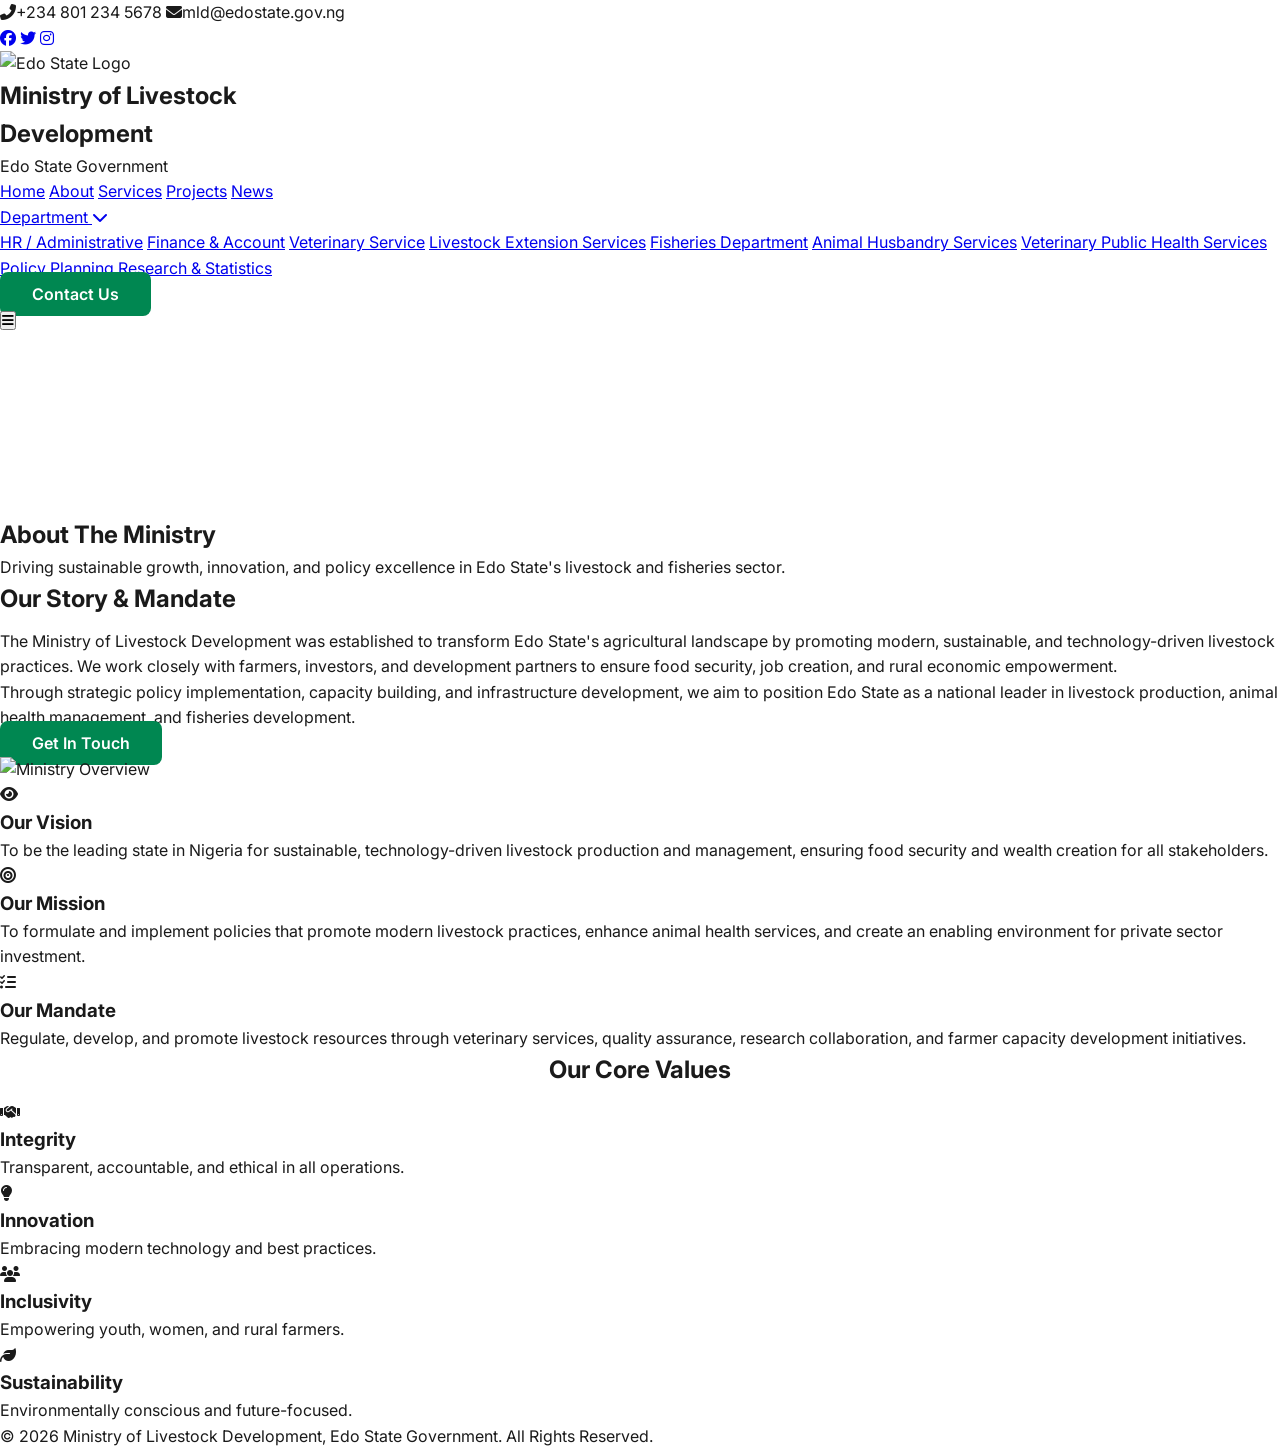
==== about.html @ 2c1e06bd "Add files via upload" ====
<!DOCTYPE html>
<html lang="en">
<head>
        <meta charset="UTF-8">
        <meta name="viewport" content="width=device-width, initial-scale=1.0">
        <title>Ministry of Livestock Development - Edo State</title>
        <link href="https://fonts.googleapis.com/css2?family=Inter:wght@300;400;500;600;700;800&family=Merriweather:wght@400;700;900&display=swap" rel="stylesheet">
        <script src="https://cdn.tailwindcss.com"></script>
        <link rel="stylesheet" href="https://cdnjs.cloudflare.com/ajax/libs/font-awesome/6.5.1/css/all.min.css">
        <link rel="stylesheet" href="stylesheet.css">
</head>
<body>

<!-- Header -->
<header class="fixed w-full top-0 z-50 bg-white shadow-md">
    <div class="bg-[var(--edo-green)] text-white text-sm py-2">
        <div class="max-w-7xl mx-auto px-4 sm:px-6 lg:px-8">
            <div class="flex flex-wrap justify-between items-center">
                <div class="flex items-center gap-4">
                    <span><i class="fas fa-phone-alt mr-2"></i>+234 801 234 5678</span>
                    <span class="hidden md:inline"><i class="fas fa-envelope mr-2"></i>mld@edostate.gov.ng</span>
                </div>
                <div class="flex items-center gap-4">
                    <a href="https://www.facebook.com/yourpage" class="hover:text-[var(--edo-gold)] transition"><i class="fab fa-facebook"></i></a>
                    <a href="https://twitter.com/yourhandle" class="hover:text-[var(--edo-gold)] transition"><i class="fab fa-twitter"></i></a>
                    <a href="https://www.instagram.com/yourhandle" class="hover:text-[var(--edo-gold)] transition"><i class="fab fa-instagram"></i></a>
                </div>
            </div>
        </div>
    </div>
    
    <nav class="bg-white">
        <div class="max-w-7xl mx-auto px-4 sm:px-6 lg:px-8">
            <div class="flex justify-between items-center py-4">
                <div class="flex items-center gap-3">
                    <img src="./image/edo-images.jpg" alt="Edo State Logo" class="h-12 w-12 rounded-full object-cover">
                    <div>
                        <h1 class="text-lg md:text-xl font-bold text-[var(--edo-green)] leading-tight">Ministry of Livestock<br>Development</h1>
                        <p class="text-xs text-[var(--text-light)]">Edo State Government</p>
                    </div>
                </div>
                
                <!-- Desktop Nav (lg+) -->
                <div class="hidden lg:flex items-center gap-8">
                    <a href="index.html" class="text-[var(--text-dark)] hover:text-[var(--edo-green)] font-medium transition">Home</a>
                    <a href="about.html" class="text-[var(--text-dark)] hover:text-[var(--edo-green)] font-medium transition">About</a>
                    <a href="service.html" class="text-[var(--text-dark)] hover:text-[var(--edo-green)] font-medium transition">Services</a>
                    <a href="project.html" class="text-[var(--text-dark)] hover:text-[var(--edo-green)] font-medium transition">Projects</a>
                    <a href="news.html" class="text-[var(--text-dark)] hover:text-[var(--edo-green)] font-medium transition">News</a>
                    
                    <!-- Desktop Dropdown (Hover) -->
                    <div class="relative group">
                        <a href="#" class="text-[var(--text-dark)] hover:text-[var(--edo-green)] font-medium transition cursor-pointer flex items-center gap-1">
                            Department <i class="fas fa-chevron-down text-xs transition-transform group-hover:rotate-180"></i>
                        </a>
                        <div class="absolute top-full left-0 mt-2 w-72 bg-white rounded-lg shadow-xl py-2 opacity-0 invisible group-hover:opacity-100 group-hover:visible transition-all duration-200 z-50 border border-gray-100">
                            <a href="admin.html" class="block px-4 py-2 text-sm text-[var(--text-dark)] hover:bg-gray-50 hover:text-[var(--edo-green)] transition">HR / Administrative</a>
                            <a href="finance-account.html" class="block px-4 py-2 text-sm text-[var(--text-dark)] hover:bg-gray-50 hover:text-[var(--edo-green)] transition">Finance & Account</a>
                            <a href="veterinary-service.html" class="block px-4 py-2 text-sm text-[var(--text-dark)] hover:bg-gray-50 hover:text-[var(--edo-green)] transition">Veterinary Service</a>
                            <a href="livestock-extension-services.html" class="block px-4 py-2 text-sm text-[var(--text-dark)] hover:bg-gray-50 hover:text-[var(--edo-green)] transition">Livestock Extension Services</a>
                            <a href="fisheries.html" class="block px-4 py-2 text-sm text-[var(--text-dark)] hover:bg-gray-50 hover:text-[var(--edo-green)] transition">Fisheries Department</a>
                            <a href="animal-husbandry-services.html" class="block px-4 py-2 text-sm text-[var(--text-dark)] hover:bg-gray-50 hover:text-[var(--edo-green)] transition">Animal Husbandry Services</a>
                            <a href="veterinary-public-health-services.html" class="block px-4 py-2 text-sm text-[var(--text-dark)] hover:bg-gray-50 hover:text-[var(--edo-green)] transition">Veterinary Public Health Services</a>
                            <a href="policy-planning-research-statistics.html" class="block px-4 py-2 text-sm text-[var(--text-dark)] hover:bg-gray-50 hover:text-[var(--edo-green)] transition">Policy Planning Research & Statistics</a>
                        </div>
                    </div>
                    
                    <a href="contact.html" class="btn-primary">Contact Us</a>
                </div>
                
                <!-- Mobile Menu Button -->
                <button id="mobile-menu-btn" class="lg:hidden text-[var(--edo-green)] text-2xl">
                    <i class="fas fa-bars"></i>
                </button>
            </div>
        </div>
    </nav>
    
    <!-- Mobile Menu (Slide-in) -->
    <div id="mobile-menu" class="mobile-menu fixed top-0 right-0 h-full w-80 bg-white shadow-2xl z-50 lg:hidden transform translate-x-full transition-transform duration-300 overflow-y-auto pb-16">        <div class="p-6">
            <div class="flex justify-between items-center mb-8">
                <h3 class="text-xl font-bold text-[var(--edo-green)]">Menu</h3>
                <button id="close-menu" class="text-2xl text-[var(--text-dark)]">
                    <i class="fas fa-times"></i>
                </button>
            </div>
            <div class="flex flex-col gap-4">
                <a href="index.html" class="text-[var(--text-dark)] hover:text-[var(--edo-green)] font-medium transition text-lg mobile-link">Home</a>
                <a href="about.html" class="text-[var(--text-dark)] hover:text-[var(--edo-green)] font-medium transition text-lg mobile-link">About</a>
                <a href="service.html" class="text-[var(--text-dark)] hover:text-[var(--edo-green)] font-medium transition text-lg mobile-link">Services</a>
                <a href="project.html" class="text-[var(--text-dark)] hover:text-[var(--edo-green)] font-medium transition text-lg mobile-link">Projects</a>
                <a href="news.html" class="text-[var(--text-dark)] hover:text-[var(--edo-green)] font-medium transition text-lg mobile-link">News</a>
                
                <!-- Mobile Department Dropdown (Tap to Expand) -->
                <div>
                    <button id="mobile-dept-toggle" class="w-full flex justify-between items-center text-[var(--text-dark)] hover:text-[var(--edo-green)] font-medium transition text-lg py-1">
                        Department
                        <i class="fas fa-chevron-down text-sm transition-transform duration-300" id="mobile-dept-icon"></i>
                    </button>
                    <div id="mobile-dept-menu" class="hidden pl-4 mt-2 space-y-3 border-l-2 border-gray-200">
                        <a href="admin.html" class="block text-[var(--text-dark)] hover:text-[var(--edo-green)] font-medium transition text-base mobile-link">HR / Administrative</a>
                        <a href="finance-account.html" class="block text-[var(--text-dark)] hover:text-[var(--edo-green)] font-medium transition text-base mobile-link">Finance & Account</a>
                        <a href="veterinary-service.html" class="block text-[var(--text-dark)] hover:text-[var(--edo-green)] font-medium transition text-base mobile-link">Veterinary Service</a>
                        <a href="livestock-extension-services.html" class="block text-[var(--text-dark)] hover:text-[var(--edo-green)] font-medium transition text-base mobile-link">Livestock Extension Services</a>
                        <a href="fisheries.html" class="block text-[var(--text-dark)] hover:text-[var(--edo-green)] font-medium transition text-base mobile-link">Fisheries Department</a>
                        <a href="animal-husbandry-services.html" class="block text-[var(--text-dark)] hover:text-[var(--edo-green)] font-medium transition text-base mobile-link">Animal Husbandry Services</a>
                        <a href="veterinary-public-health-services.html" class="block text-[var(--text-dark)] hover:text-[var(--edo-green)] font-medium transition text-base mobile-link">Veterinary Public Health Services</a>
                        <a href="policy-planning-research-statistics.html" class="block text-[var(--text-dark)] hover:text-[var(--edo-green)] font-medium transition text-base mobile-link">Policy Planning Research & Statistics</a>
                    </div>
                </div>
                
                <a href="contact.html" class="btn-primary text-center mobile-link mt-2">Contact Us</a>
            </div>
        </div>
    </div>
</header>

<!-- Page Header -->
<section class="pt-[140px] md:pt-[160px] bg-[var(--bg-light)] py-16">
    <div class="max-w-7xl mx-auto px-4 sm:px-6 lg:px-8 text-center">
        <h1 class="text-4xl md:text-5xl font-bold text-[var(--text-dark)] mb-4 fade-in">About The Ministry</h1>
        <p class="text-lg text-[var(--text-light)] max-w-3xl mx-auto fade-in">Driving sustainable growth, innovation, and policy excellence in Edo State's livestock and fisheries sector.</p>
    </div>
</section>

<!-- Overview Section -->
<section class="py-20 bg-white">
    <div class="max-w-7xl mx-auto px-4 sm:px-6 lg:px-8">
        <div class="grid lg:grid-cols-2 gap-12 items-center">
            <div class="fade-in">
                <h2 class="section-title text-3xl md:text-4xl font-bold text-[var(--text-dark)] mb-6">Our Story & Mandate</h2>
                <p class="text-[var(--text-light)] leading-relaxed mb-6">The Ministry of Livestock Development was established to transform Edo State's agricultural landscape by promoting modern, sustainable, and technology-driven livestock practices. We work closely with farmers, investors, and development partners to ensure food security, job creation, and rural economic empowerment.</p>
                <p class="text-[var(--text-light)] leading-relaxed mb-8">Through strategic policy implementation, capacity building, and infrastructure development, we aim to position Edo State as a national leader in livestock production, animal health management, and fisheries development.</p>
                <a href="contact.html" class="btn-primary">Get In Touch</a>
            </div>
            <div class="fade-in">
                <img src="https://images.unsplash.com/photo-1500595046743-cd271d694d30?q=80&w=800" alt="Ministry Overview" class="w-full h-80 lg:h-96 object-cover rounded-xl shadow-lg">
            </div>
        </div>
    </div>
</section>

<!-- Vision, Mission, Mandate Cards -->
<section class="py-20 bg-[var(--bg-light)]">
    <div class="max-w-7xl mx-auto px-4 sm:px-6 lg:px-8">
        <div class="grid md:grid-cols-3 gap-8">
            <div class="bg-white p-8 rounded-xl shadow-lg card-hover fade-in border-t-4 border-[var(--edo-green)]">
                <div class="w-16 h-16 bg-[var(--edo-green)]/10 rounded-lg flex items-center justify-center mb-6">
                    <i class="fas fa-eye text-2xl text-[var(--edo-green)]"></i>
                </div>
                <h3 class="text-2xl font-bold mb-4 text-[var(--text-dark)]">Our Vision</h3>
                <p class="text-[var(--text-light)] leading-relaxed">To be the leading state in Nigeria for sustainable, technology-driven livestock production and management, ensuring food security and wealth creation for all stakeholders.</p>
            </div>
            
            <div class="bg-white p-8 rounded-xl shadow-lg card-hover fade-in border-t-4 border-[var(--edo-green)]">
                <div class="w-16 h-16 bg-[var(--edo-green)]/10 rounded-lg flex items-center justify-center mb-6">
                    <i class="fas fa-bullseye text-2xl text-[var(--edo-green)]"></i>
                </div>
                <h3 class="text-2xl font-bold mb-4 text-[var(--text-dark)]">Our Mission</h3>
                <p class="text-[var(--text-light)] leading-relaxed">To formulate and implement policies that promote modern livestock practices, enhance animal health services, and create an enabling environment for private sector investment.</p>
            </div>
            
            <div class="bg-white p-8 rounded-xl shadow-lg card-hover fade-in border-t-4 border-[var(--edo-green)]">
                <div class="w-16 h-16 bg-[var(--edo-green)]/10 rounded-lg flex items-center justify-center mb-6">
                    <i class="fas fa-tasks text-2xl text-[var(--edo-green)]"></i>
                </div>
                <h3 class="text-2xl font-bold mb-4 text-[var(--text-dark)]">Our Mandate</h3>
                <p class="text-[var(--text-light)] leading-relaxed">Regulate, develop, and promote livestock resources through veterinary services, quality assurance, research collaboration, and farmer capacity development initiatives.</p>
            </div>
        </div>
    </div>
</section>

<!-- Core Values -->
<section class="py-20 bg-white">
    <div class="max-w-7xl mx-auto px-4 sm:px-6 lg:px-8 text-center">
        <h2 class="section-title center text-3xl md:text-4xl font-bold text-[var(--text-dark)] mb-12 fade-in">Our Core Values</h2>
        <div class="grid sm:grid-cols-2 lg:grid-cols-4 gap-8">
            <div class="p-6 bg-[var(--bg-light)] rounded-xl fade-in card-hover">
                <div class="w-14 h-14 bg-[var(--edo-green)]/10 rounded-lg flex items-center justify-center mx-auto mb-4">
                    <i class="fas fa-handshake text-2xl text-[var(--edo-green)]"></i>
                </div>
                <h3 class="text-xl font-bold text-[var(--text-dark)] mb-2">Integrity</h3>
                <p class="text-[var(--text-light)] text-sm">Transparent, accountable, and ethical in all operations.</p>
            </div>
            <div class="p-6 bg-[var(--bg-light)] rounded-xl fade-in card-hover">
                <div class="w-14 h-14 bg-[var(--edo-green)]/10 rounded-lg flex items-center justify-center mx-auto mb-4">
                    <i class="fas fa-lightbulb text-2xl text-[var(--edo-green)]"></i>
                </div>
                <h3 class="text-xl font-bold text-[var(--text-dark)] mb-2">Innovation</h3>
                <p class="text-[var(--text-light)] text-sm">Embracing modern technology and best practices.</p>
            </div>
            <div class="p-6 bg-[var(--bg-light)] rounded-xl fade-in card-hover">
                <div class="w-14 h-14 bg-[var(--edo-green)]/10 rounded-lg flex items-center justify-center mx-auto mb-4">
                    <i class="fas fa-users text-2xl text-[var(--edo-green)]"></i>
                </div>
                <h3 class="text-xl font-bold text-[var(--text-dark)] mb-2">Inclusivity</h3>
                <p class="text-[var(--text-light)] text-sm">Empowering youth, women, and rural farmers.</p>
            </div>
            <div class="p-6 bg-[var(--bg-light)] rounded-xl fade-in card-hover">
                <div class="w-14 h-14 bg-[var(--edo-green)]/10 rounded-lg flex items-center justify-center mx-auto mb-4">
                    <i class="fas fa-leaf text-2xl text-[var(--edo-green)]"></i>
                </div>
                <h3 class="text-xl font-bold text-[var(--text-dark)] mb-2">Sustainability</h3>
                <p class="text-[var(--text-light)] text-sm">Environmentally conscious and future-focused.</p>
            </div>
        </div>
    </div>
</section>

<!-- footer -->
 <footer class="bg-[var(--edo-green-dark)] text-white py-8">
    <div class="max-w-7xl mx-auto px-4 text-center text-white/80 text-sm">
        <p>&copy; 2026 Ministry of Livestock Development, Edo State Government. All Rights Reserved.</p>
    </div>
</footer>

<!-- Back to Top -->
<div class="back-to-top" id="backToTop"><i class="fas fa-chevron-up"></i></div>

<!-- Scripts -->
<script>
    // Mobile Menu Toggle
    const mobileMenuBtn = document.getElementById('mobile-menu-btn');
    const closeMenuBtn = document.getElementById('close-menu');
    const mobileMenu = document.getElementById('mobile-menu');
    if(mobileMenuBtn) mobileMenuBtn.addEventListener('click', () => {
        mobileMenu.classList.remove('translate-x-full');
        mobileMenu.classList.add('translate-x-0');
    });
    if(closeMenuBtn) closeMenuBtn.addEventListener('click', () => {
        mobileMenu.classList.remove('translate-x-0');
        mobileMenu.classList.add('translate-x-full');
    });

    // Mobile Department Dropdown Toggle
    const mobileDeptToggle = document.getElementById('mobile-dept-toggle');
    const mobileDeptMenu = document.getElementById('mobile-dept-menu');
    const mobileDeptIcon = document.getElementById('mobile-dept-icon');
    if (mobileDeptToggle) {
        mobileDeptToggle.addEventListener('click', () => {
            mobileDeptMenu.classList.toggle('hidden');
            mobileDeptIcon.classList.toggle('rotate-180');
        });
    }

    // Project Filter Logic
    const filterButtons = document.querySelectorAll('.filter-btn');
    const projectCards = document.querySelectorAll('.project-card');

    filterButtons.forEach(btn => {
        btn.addEventListener('click', () => {
            // Update active button style
            filterButtons.forEach(b => {
                b.classList.remove('bg-[var(--edo-green)]', 'text-white');
                b.classList.add('bg-gray-100', 'text-[var(--text-dark)]');
            });
            btn.classList.remove('bg-gray-100', 'text-[var(--text-dark)]');
            btn.classList.add('bg-[var(--edo-green)]', 'text-white');

            // Filter projects
            const filter = btn.getAttribute('data-filter');
            projectCards.forEach(card => {
                const status = card.getAttribute('data-status');
                if (filter === 'all' || status === filter) {
                    card.style.display = 'block';
                    setTimeout(() => card.style.opacity = '1', 50);
                } else {
                    card.style.opacity = '0';
                    setTimeout(() => card.style.display = 'none', 200);
                }
            });
        });
    });

// Back to Top Button
    const backToTop = document.getElementById('backToTop');
    window.addEventListener('scroll', () => {
        if (window.scrollY > 300) {
            backToTop.classList.add('visible');
        } else {
            backToTop.classList.remove('visible');
        }
    });
    if(backToTop) backToTop.addEventListener('click', () => {
        window.scrollTo({ top: 0, behavior: 'smooth' });
    });

    // Fade-in on Scroll
    const observer = new IntersectionObserver((entries) => {
        entries.forEach(entry => {
            if (entry.isIntersecting) {
                entry.target.classList.add('visible');
            }
        });
    }, { threshold: 0.1 });
    document.querySelectorAll('.fade-in').forEach(el => observer.observe(el));
</script>

</body>
</html>
---- stylesheet.css ----
:root {
        --edo-green: #008751;
        --edo-green-dark: #006A3F;
        --edo-gold: #D4AF37;
        --text-dark: #1a1a1a;
        --text-light: #666666;
        --bg-light: #f8f9fa;
    }

    * {
        margin: 0;
        padding: 0;
        box-sizing: border-box;
    }

    body {
        font-family: 'Inter', sans-serif;
        line-height: 1.6;
        color: var(--text-dark);
    }

    .btn-primary {
        background-color: var(--edo-green);
        color: white;
        padding: 12px 32px;
        border-radius: 8px;
        text-decoration: none;
        font-weight: 600;
        transition: all 0.3s ease;
        border: none;
        cursor: pointer;
    }

    .btn-primary:hover {
        background-color: var(--edo-green-dark);
        transform: translateY(-2px);
        box-shadow: 0 8px 16px rgba(0, 135, 81, 0.3);
    }

    .btn-outline {
        background-color: transparent;
        color: var(--edo-green);
        padding: 12px 32px;
        border: 2px solid var(--edo-green);
        border-radius: 8px;
        text-decoration: none;
        font-weight: 600;
        transition: all 0.3s ease;
    }

    .btn-outline:hover {
        background-color: var(--edo-green);
        color: white;
    }

    .section-title {
        color: var(--text-dark);
        margin-bottom: 10px;
    }

    .section-title.center {
        text-align: center;
    }

    .card-hover {
        transition: transform 0.3s ease, box-shadow 0.3s ease;
    }

    .card-hover:hover {
        transform: translateY(-8px);
        box-shadow: 0 12px 24px rgba(0, 0, 0, 0.15) !important;
    }

    .fade-in {
        opacity: 0;
        animation: fadeInUp 0.6s ease-out forwards;
    }

    .fade-in.visible {
        opacity: 1;
    }

    @keyframes fadeInUp {
        from {
            opacity: 0;
            transform: translateY(30px);
        }
        to {
            opacity: 1;
            transform: translateY(0);
        }
     }

    .hero-split {
        display: grid;
        grid-template-columns: 1fr 1fr;
        min-height: 600px;
    }

    @media (max-width: 1024px) {
        .hero-split {
            grid-template-columns: 1fr;
        }
    }

    .gradient-overlay {
        position: relative;
        background: linear-gradient(135deg, rgba(0, 135, 81, 0.8), rgba(0, 135, 81, 0.6));
    }

    .ticker-wrap {
        position: absolute;
        bottom: 0;
        left: 0;
        right: 0;
        background: rgba(0, 0, 0, 0.7);
        padding: 12px 0;
        overflow: hidden;
    }

    .ticker {
        display: flex;
        animation: scroll 30s linear infinite;
        white-space: nowrap;
    }

    .ticker-item {
        padding: 0 40px;
        color: white;
        font-size: 14px;
        font-weight: 500;
    }

    @keyframes scroll {
        0% {
            transform: translateX(100%);
        }
        100% {
            transform: translateX(-100%);
        }
    }

    .mobile-menu {
        transform: translateX(100%);
        transition: transform 0.3s ease;
    }

    .mobile-menu.active {
        transform: translateX(0);
    }

    .back-to-top {
        position: fixed;
        bottom: 30px;
        right: 30px;
        width: 50px;
        height: 50px;
        background-color: var(--edo-green);
        color: white;
        border-radius: 50%;
        display: flex;
        align-items: center;
        justify-content: center;
        cursor: pointer;
        opacity: 0;
        visibility: hidden;
        transition: all 0.3s ease;
        z-index: 40;
    }

    .back-to-top.visible {
        opacity: 1;
        visibility: visible;
    }

    .back-to-top:hover {
        background-color: var(--edo-green-dark);
        transform: translateY(-5px);
    }
  
    /* Container for the dropdown */
.dropdown {
    position: relative;
    display: inline-block;
}

/* The hidden dropdown menu */
.dropdown-menu {
    display: none;
    position: absolute;
    background-color: #ffffff; /* Change this to match your website's background */
    min-width: 200px;
    box-shadow: 0px 8px 16px 0px rgba(0,0,0,0.2);
    z-index: 1;
}

/* Links inside the dropdown */
.dropdown-menu a {
    color: black; /* Change this to match your menu text color */
    padding: 12px 16px;
    text-decoration: none;
    display: block;
}

/* Show the dropdown menu when you hover over the parent link */
.dropdown:hover .dropdown-menu {
    display: block;
}
/* MOBILE ONLY - Paste this at the very bottom of your CSS */
@media (max-width: 767px) {
    
    /* Hero section mobile */
    .hero-split {
        grid-template-columns: 1fr !important;
    }
    
    .hero-split .relative.hidden.lg\\:grid {
        display: none !important;
    }
    
    .gradient-overlay {
        min-height: 500px;
    }
    
    .gradient-overlay h1 {
        font-size: 2rem !important;
        line-height: 1.2 !important;
    }
    
    .gradient-overlay p {
        font-size: 1rem !important;
    }
    
    /* Stats section mobile */
    .grid.grid-cols-2.md\\:grid-cols-4 {
        grid-template-columns: repeat(2, 1fr) !important;
        gap: 1.5rem !important;
    }
    
    .counter {
        font-size: 2rem !important;
    }
    
    /* Vision, Mission, Mandate - Mobile only */
   .vmm-section {
        padding: 2rem 1rem !important;
    }
    
   .vmm-card {
        padding: 1.5rem !important;
        margin-bottom: 1.5rem !important;
    }
    
   .vmm-card h3 {
        font-size: 1.25rem !important;
        margin-bottom: 0.75rem !important;
    }
    
   .vmm-card p {
        font-size: 0.9rem !important;
        line-height: 1.6 !important;
    }
    
   .vision-mission-grid {
        grid-template-columns: 1fr !important;
        gap: 1.5rem !important;
        margin-bottom: 1.5rem !important;
    }
    
   .function-list {
        grid-template-columns: 1fr !important;
        font-size: 0.9rem !important;
        row-gap: 0.75rem !important;
    }
    
    /* Leadership cards mobile */
    .grid.sm\\:grid-cols-2.lg\\:grid-cols-4 {
        grid-template-columns: 1fr !important;
    }
    
    /* Services grid mobile */
    .grid.md\\:grid-cols-2.lg\\:grid-cols-3 {
        grid-template-columns: 1fr !important;
    }
    
    /* Projects mobile */
    .grid.md\\:grid-cols-2 {
        grid-template-columns: 1fr !important;
    }
    
    /* News mobile */
    .grid.md\\:grid-cols-3 {
        grid-template-columns: 1fr !important;
    }
    
    /* Contact section mobile */
    .grid.lg\\:grid-cols-2 {
        grid-template-columns: 1fr !important;
        gap: 2rem !important;
    }
    
    /* Footer mobile */
    .grid.md\\:grid-cols-2.lg\\:grid-cols-4 {
        grid-template-columns: 1fr !important;
        gap: 2rem !important;
    }
    
    /* Remove green top border on mobile only */
   .vmm-card {
        border-top: none !important;
    }
    
    /* Smaller padding everywhere on mobile */
   .py-20 {
        padding-top: 3rem !important;
        padding-bottom: 3rem !important;
    }
    
   .py-16 {
        padding-top: 2.5rem !important;
        padding-bottom: 2.5rem !important;
    }
    
    /* Hero section mobile */
    .hero-split {
        grid-template-columns: 1fr !important;
    }
    
    .hero-split .relative.hidden.lg\\:grid {
        display: none !important;
    }
    
    .gradient-overlay {
        min-height: 500px;
    }
    
    .gradient-overlay h1 {
        font-size: 2rem !important;
        line-height: 1.2 !important;
    }
    
    .gradient-overlay p {
        font-size: 1rem !important;
    }
    
    /* Stats section mobile */
    .grid.grid-cols-2.md\\:grid-cols-4 {
        grid-template-columns: repeat(2, 1fr) !important;
        gap: 1.5rem !important;
    }
    
    .counter {
        font-size: 2rem !important;
    }
    
    /* Vision, Mission, Mandate - Mobile only */
   .vmm-section {
        padding: 2rem 1rem !important;
    }
    
   .vmm-card {
        padding: 1.5rem !important;
        margin-bottom: 1.5rem !important;
    }
    
   .vmm-card h3 {
        font-size: 1.25rem !important;
        margin-bottom: 0.75rem !important;
    }
    
   .vmm-card p {
        font-size: 0.9rem !important;
        line-height: 1.6 !important;
    }
    
   .vision-mission-grid {
        grid-template-columns: 1fr !important;
        gap: 1.5rem !important;
        margin-bottom: 1.5rem !important;
    }
    
   .function-list {
        grid-template-columns: 1fr !important;
        font-size: 0.9rem !important;
        row-gap: 0.75rem !important;
    }
    
    /* Leadership cards mobile */
    .grid.sm\\:grid-cols-2.lg\\:grid-cols-4 {
        grid-template-columns: 1fr !important;
    }
    
    /* Services grid mobile */
    .grid.md\\:grid-cols-2.lg\\:grid-cols-3 {
        grid-template-columns: 1fr !important;
    }
    
    /* Projects mobile */
    .grid.md\\:grid-cols-2 {
        grid-template-columns: 1fr !important;
    }
    
    /* News mobile */
    .grid.md\\:grid-cols-3 {
        grid-template-columns: 1fr !important;
    }
    
    /* Contact section mobile */
    .grid.lg\\:grid-cols-2 {
        grid-template-columns: 1fr !important;
        gap: 2rem !important;
    }
    
    /* Footer mobile */
    .grid.md\\:grid-cols-2.lg\\:grid-cols-4 {
        grid-template-columns: 1fr !important;
        gap: 2rem !important;
    }
    
    /* Remove green top border on mobile only */
   .vmm-card {
        border-top: none !important;
    }
    
    /* Smaller padding everywhere on mobile */
   .py-20 {
        padding-top: 3rem !important;
        padding-bottom: 3rem !important;
    }
    
   .py-16 {
        padding-top: 2.5rem !important;
        padding-bottom: 2.5rem !important;
    }
    
    /* Hero section mobile */
    .hero-split {
        grid-template-columns: 1fr !important;
    }
    
    .hero-split .relative.hidden.lg\\:grid {
        display: none !important;
    }
    
    .gradient-overlay {
        min-height: 500px;
    }
    
    .gradient-overlay h1 {
        font-size: 2rem !important;
        line-height: 1.2 !important;
    }
    
    .gradient-overlay p {
        font-size: 1rem !important;
    }
    
    /* Stats section mobile */
    .grid.grid-cols-2.md\\:grid-cols-4 {
        grid-template-columns: repeat(2, 1fr) !important;
        gap: 1.5rem !important;
    }
    
    .counter {
        font-size: 2rem !important;
    }
    
    /* Vision, Mission, Mandate - Mobile only */
   .vmm-section {
        padding: 2rem 1rem !important;
    }
    
   .vmm-card {
        padding: 1.5rem !important;
        margin-bottom: 1.5rem !important;
    }
    
   .vmm-card h3 {
        font-size: 1.25rem !important;
        margin-bottom: 0.75rem !important;
    }
    
   .vmm-card p {
        font-size: 0.9rem !important;
        line-height: 1.6 !important;
    }
    
   .vision-mission-grid {
        grid-template-columns: 1fr !important;
        gap: 1.5rem !important;
        margin-bottom: 1.5rem !important;
    }
    
   .function-list {
        grid-template-columns: 1fr !important;
        font-size: 0.9rem !important;
        row-gap: 0.75rem !important;
    }
    
    /* Leadership cards mobile */
    .grid.sm\\:grid-cols-2.lg\\:grid-cols-4 {
        grid-template-columns: 1fr !important;
    }
    
    /* Services grid mobile */
    .grid.md\\:grid-cols-2.lg\\:grid-cols-3 {
        grid-template-columns: 1fr !important;
    }
    
    /* Projects mobile */
    .grid.md\\:grid-cols-2 {
        grid-template-columns: 1fr !important;
    }
    
    /* News mobile */
    .grid.md\\:grid-cols-3 {
        grid-template-columns: 1fr !important;
    }
    
    /* Contact section mobile */
    .grid.lg\\:grid-cols-2 {
        grid-template-columns: 1fr !important;
        gap: 2rem !important;
    }
    
    /* Footer mobile */
    .grid.md\\:grid-cols-2.lg\\:grid-cols-4 {
        grid-template-columns: 1fr !important;
        gap: 2rem !important;
    }
    
    /* Remove green top border on mobile only */
   .vmm-card {
        border-top: none !important;
    }
    
    /* Smaller padding everywhere on mobile */
   .py-20 {
        padding-top: 3rem !important;
        padding-bottom: 3rem !important;
    }
    
   .py-16 {
        padding-top: 2.5rem !important;
        padding-bottom: 2.5rem !important;
    }
}
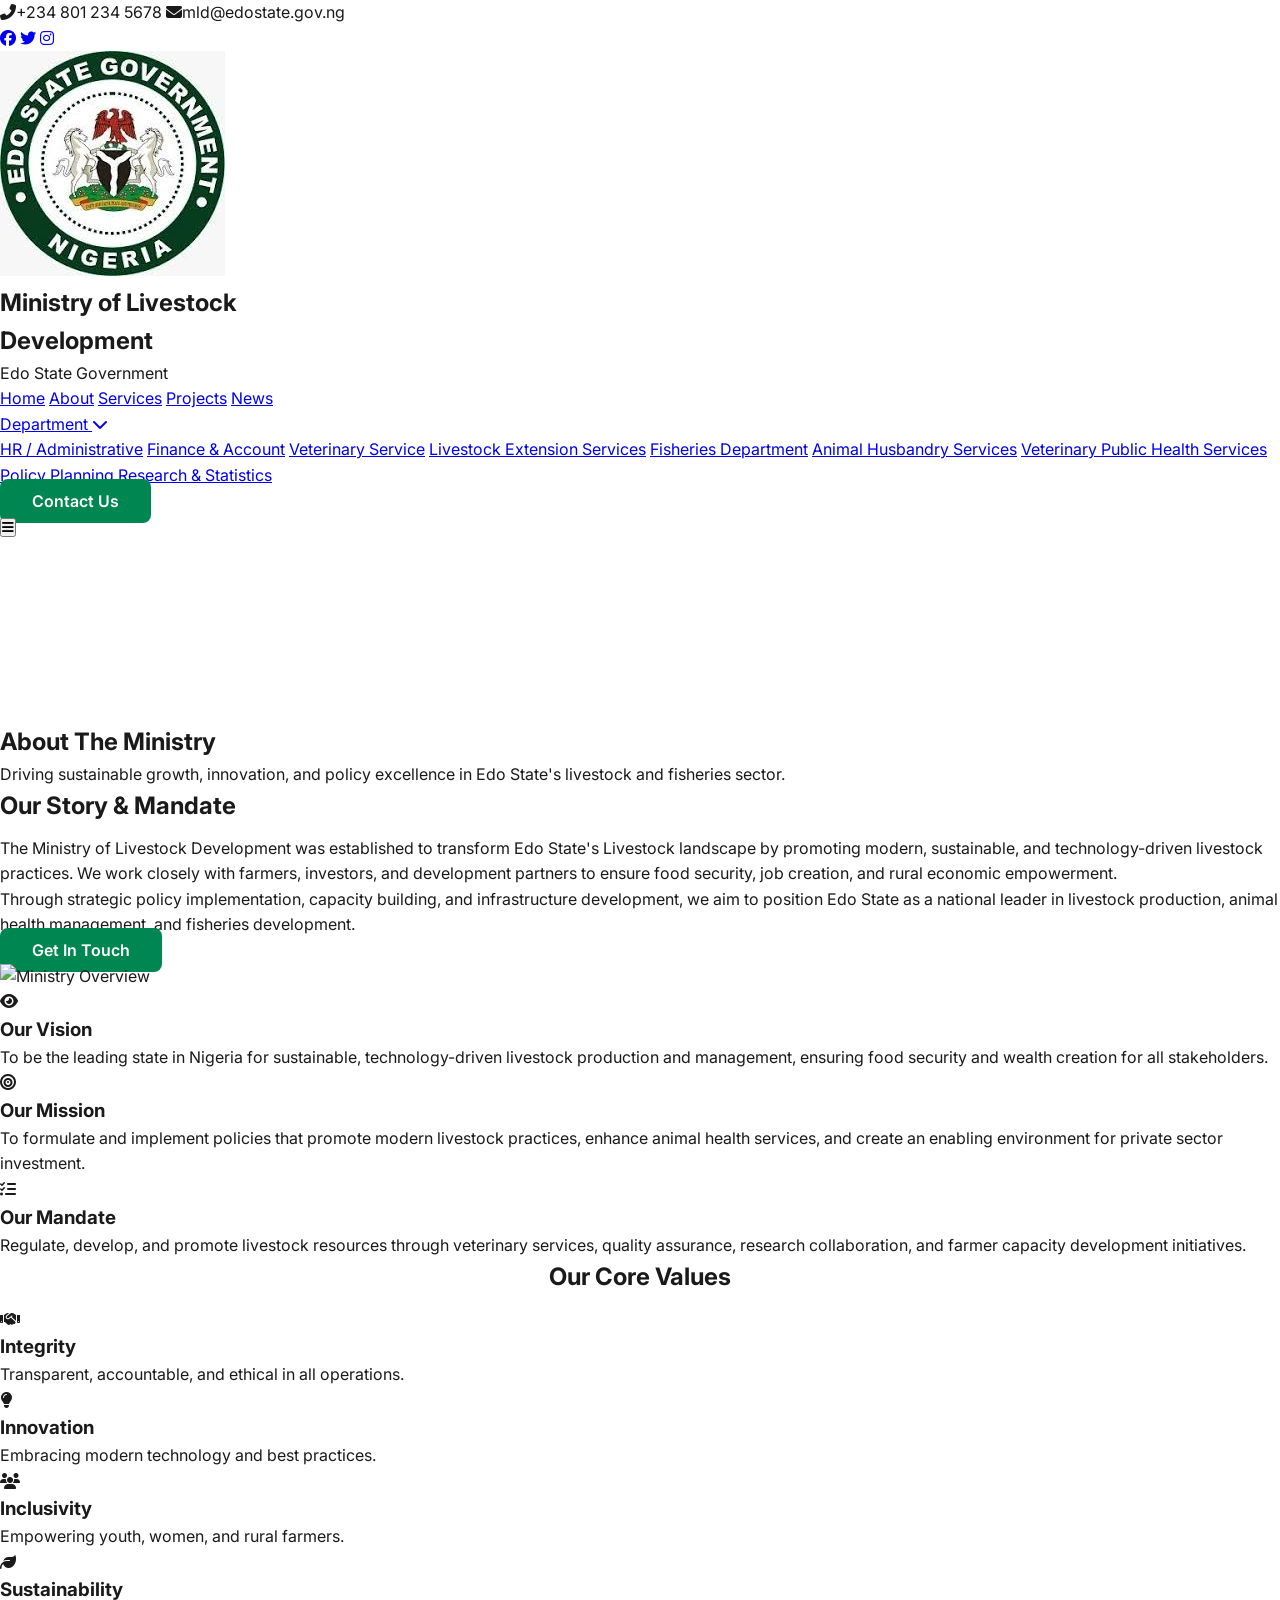
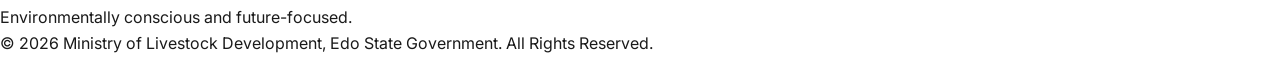
==== commit 4a5bf392: "Add files via upload" ====
--- a/about.html
+++ b/about.html
@@ -33,7 +33,7 @@
         <div class="max-w-7xl mx-auto px-4 sm:px-6 lg:px-8">
             <div class="flex justify-between items-center py-4">
                 <div class="flex items-center gap-3">
-                    <img src="./image/edo-images.jpg" alt="Edo State Logo" class="h-12 w-12 rounded-full object-cover">
+                    <img src="image/edo-images.jpg" alt="Edo State Logo" class="h-12 w-12 rounded-full object-cover">
                     <div>
                         <h1 class="text-lg md:text-xl font-bold text-[var(--edo-green)] leading-tight">Ministry of Livestock<br>Development</h1>
                         <p class="text-xs text-[var(--text-light)]">Edo State Government</p>
@@ -129,7 +129,7 @@
         <div class="grid lg:grid-cols-2 gap-12 items-center">
             <div class="fade-in">
                 <h2 class="section-title text-3xl md:text-4xl font-bold text-[var(--text-dark)] mb-6">Our Story & Mandate</h2>
-                <p class="text-[var(--text-light)] leading-relaxed mb-6">The Ministry of Livestock Development was established to transform Edo State's agricultural landscape by promoting modern, sustainable, and technology-driven livestock practices. We work closely with farmers, investors, and development partners to ensure food security, job creation, and rural economic empowerment.</p>
+                <p class="text-[var(--text-light)] leading-relaxed mb-6">The Ministry of Livestock Development was established to transform Edo State's Livestock landscape by promoting modern, sustainable, and technology-driven livestock practices. We work closely with farmers, investors, and development partners to ensure food security, job creation, and rural economic empowerment.</p>
                 <p class="text-[var(--text-light)] leading-relaxed mb-8">Through strategic policy implementation, capacity building, and infrastructure development, we aim to position Edo State as a national leader in livestock production, animal health management, and fisheries development.</p>
                 <a href="contact.html" class="btn-primary">Get In Touch</a>
             </div>
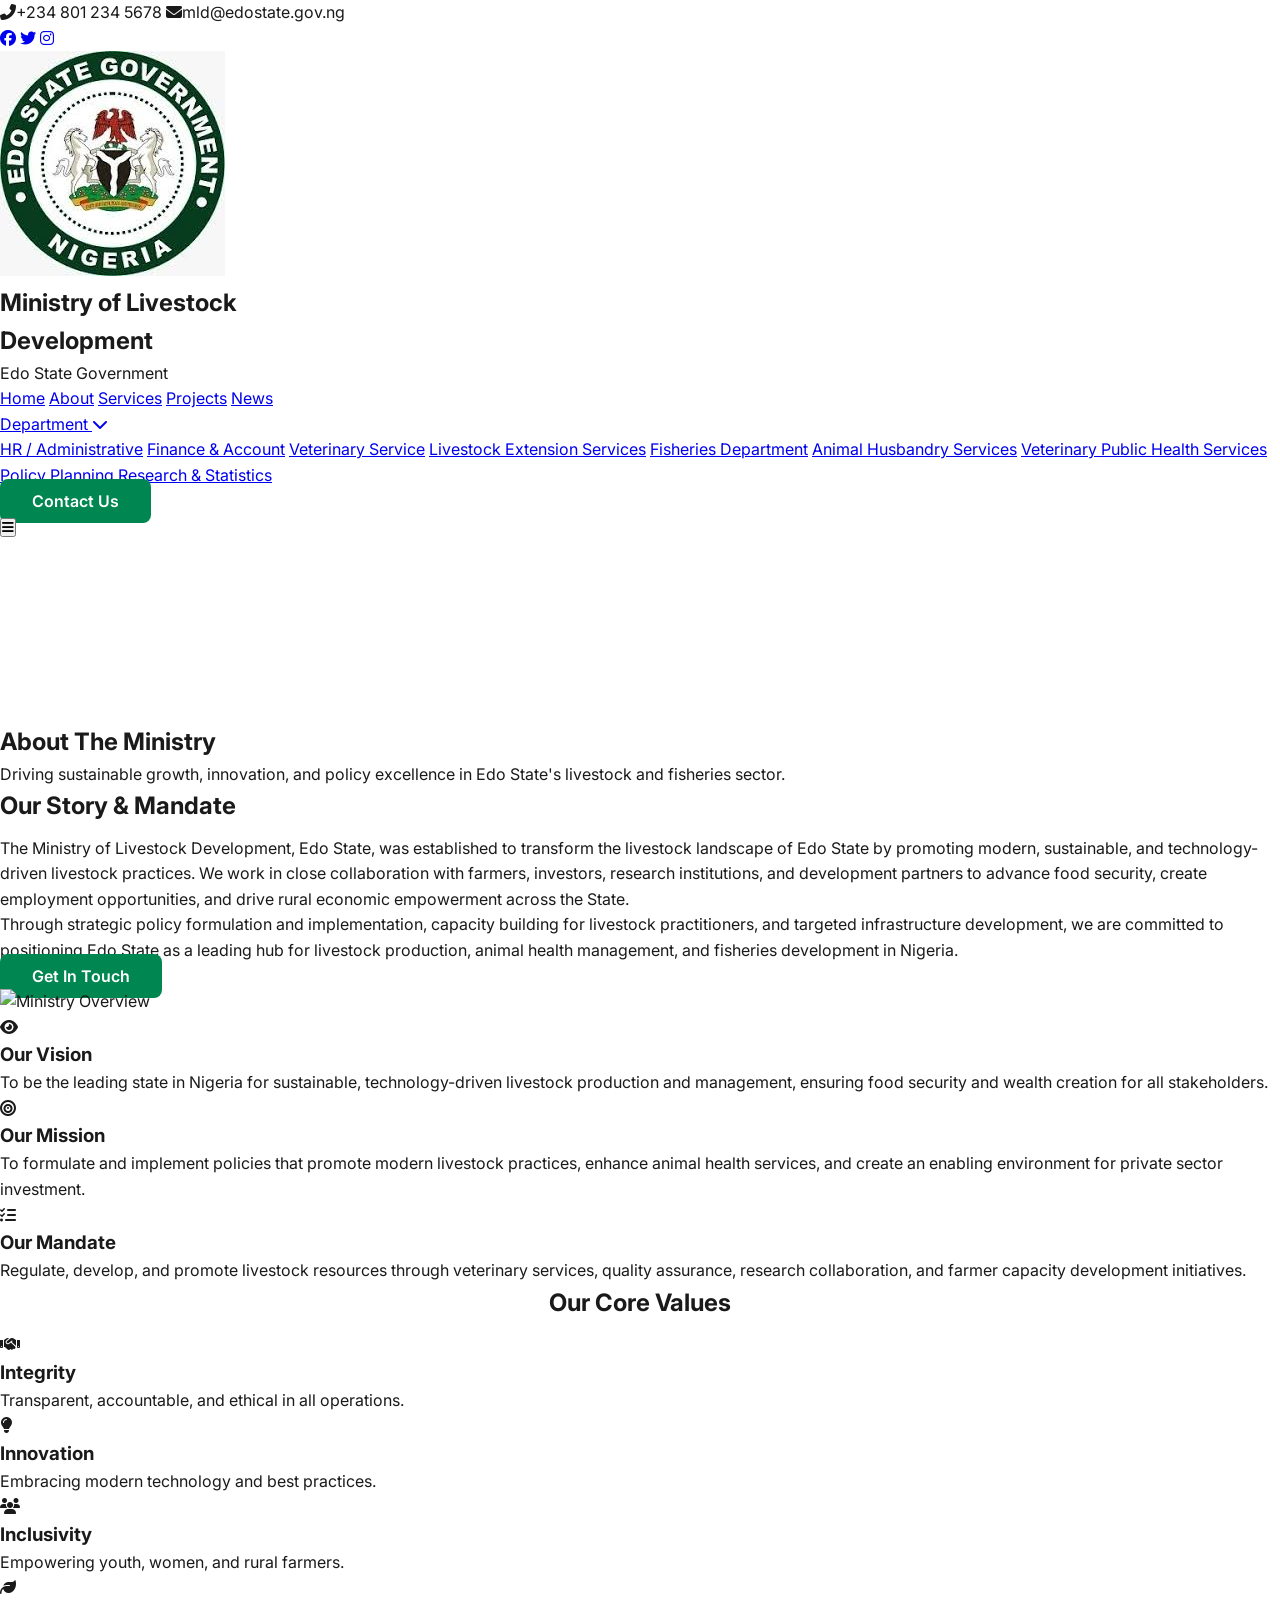
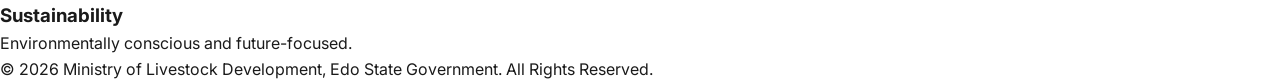
==== commit 4814a7ac: "Add files via upload" ====
--- a/about.html
+++ b/about.html
@@ -129,8 +129,8 @@
         <div class="grid lg:grid-cols-2 gap-12 items-center">
             <div class="fade-in">
                 <h2 class="section-title text-3xl md:text-4xl font-bold text-[var(--text-dark)] mb-6">Our Story & Mandate</h2>
-                <p class="text-[var(--text-light)] leading-relaxed mb-6">The Ministry of Livestock Development was established to transform Edo State's Livestock landscape by promoting modern, sustainable, and technology-driven livestock practices. We work closely with farmers, investors, and development partners to ensure food security, job creation, and rural economic empowerment.</p>
-                <p class="text-[var(--text-light)] leading-relaxed mb-8">Through strategic policy implementation, capacity building, and infrastructure development, we aim to position Edo State as a national leader in livestock production, animal health management, and fisheries development.</p>
+                <p class="text-[var(--text-light)] leading-relaxed mb-6 text-justify">The Ministry of Livestock Development, Edo State, was established to transform the livestock landscape of Edo State by promoting modern, sustainable, and technology-driven livestock practices. We work in close collaboration with farmers, investors, research institutions, and development partners to advance food security, create employment opportunities, and drive rural economic empowerment across the State.</p>
+                <p class="text-[var(--text-light)] leading-relaxed mb-8 text-justify" >Through strategic policy formulation and implementation, capacity building for livestock practitioners, and targeted infrastructure development, we are committed to positioning Edo State as a leading hub for livestock production, animal health management, and fisheries development in Nigeria.</p>
                 <a href="contact.html" class="btn-primary">Get In Touch</a>
             </div>
             <div class="fade-in">
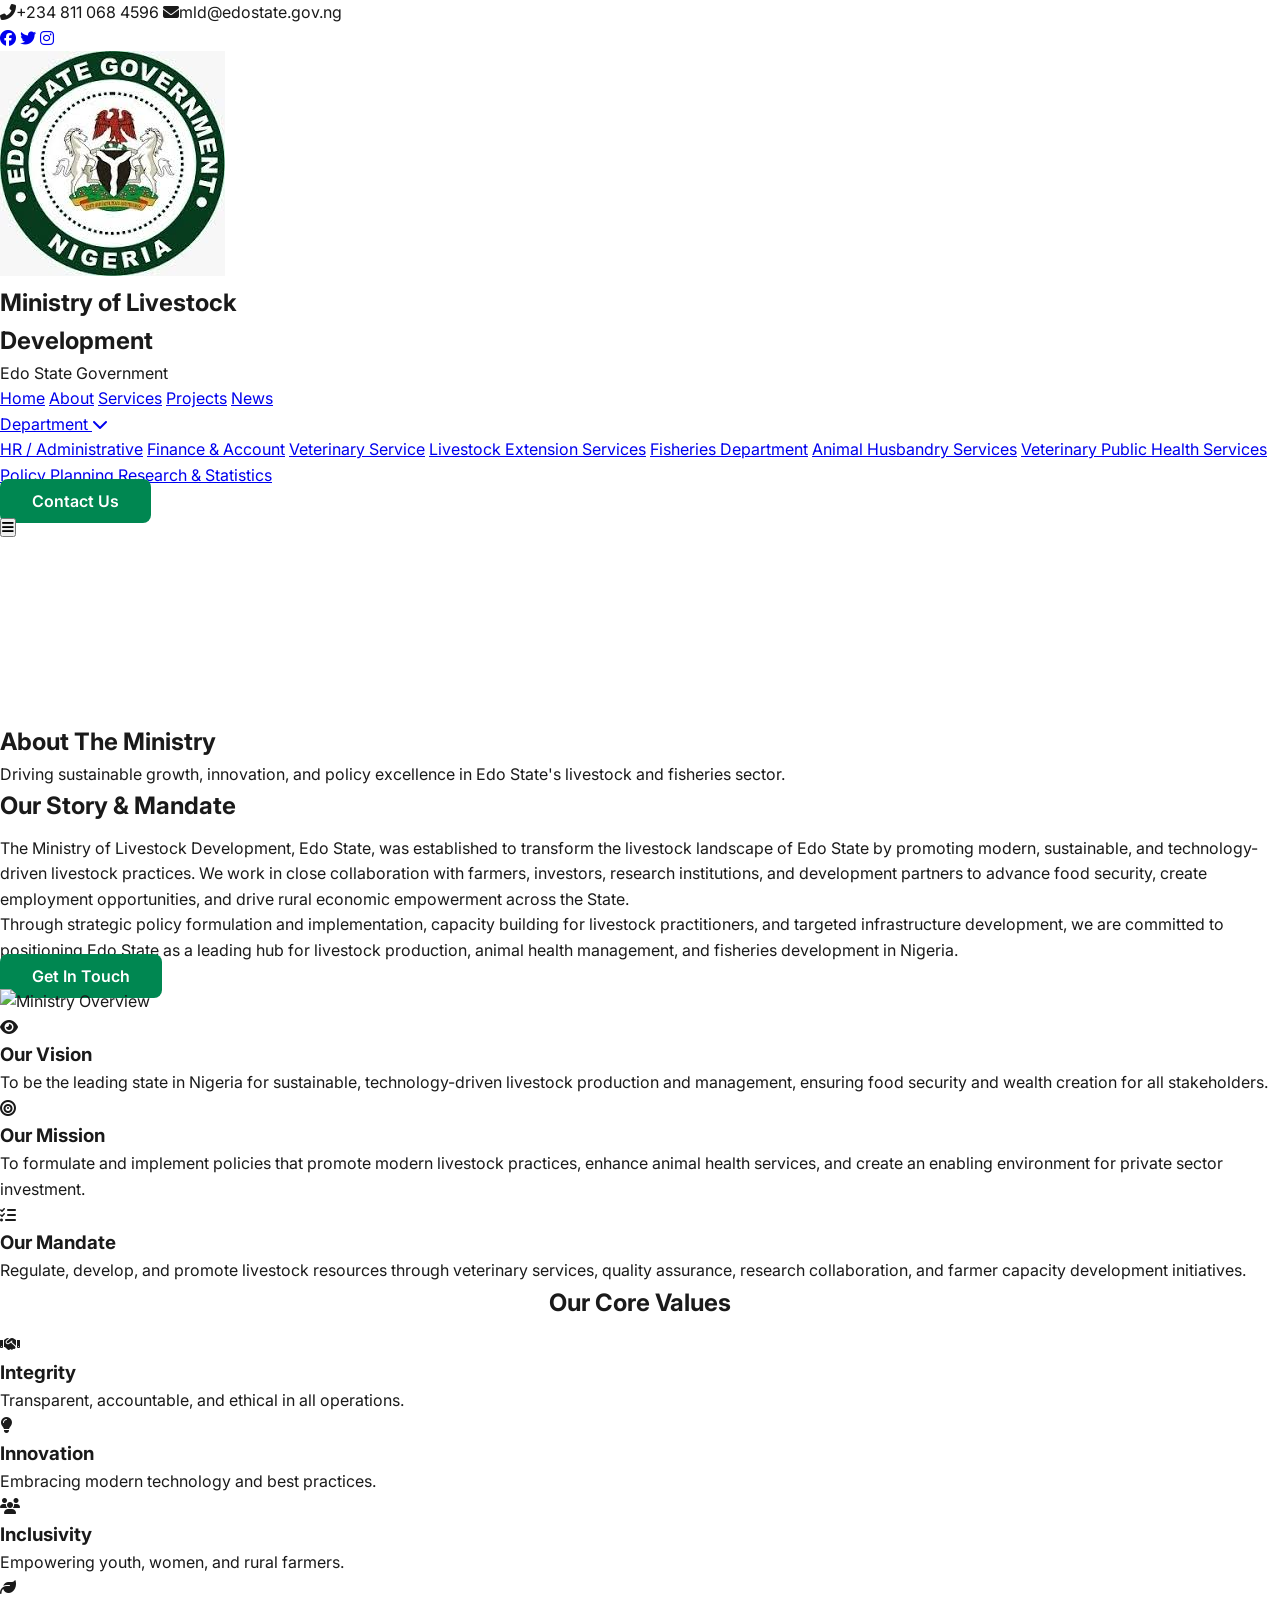
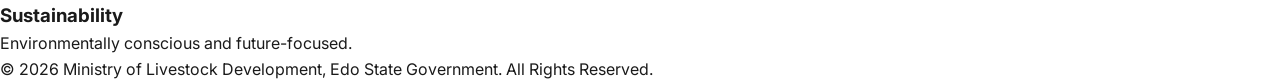
==== commit ab7f4060: "Add files via upload" ====
--- a/about.html
+++ b/about.html
@@ -17,7 +17,7 @@
         <div class="max-w-7xl mx-auto px-4 sm:px-6 lg:px-8">
             <div class="flex flex-wrap justify-between items-center">
                 <div class="flex items-center gap-4">
-                    <span><i class="fas fa-phone-alt mr-2"></i>+234 801 234 5678</span>
+                    <span><i class="fas fa-phone-alt mr-2"></i>+234 811 068 4596</span>
                     <span class="hidden md:inline"><i class="fas fa-envelope mr-2"></i>mld@edostate.gov.ng</span>
                 </div>
                 <div class="flex items-center gap-4">
